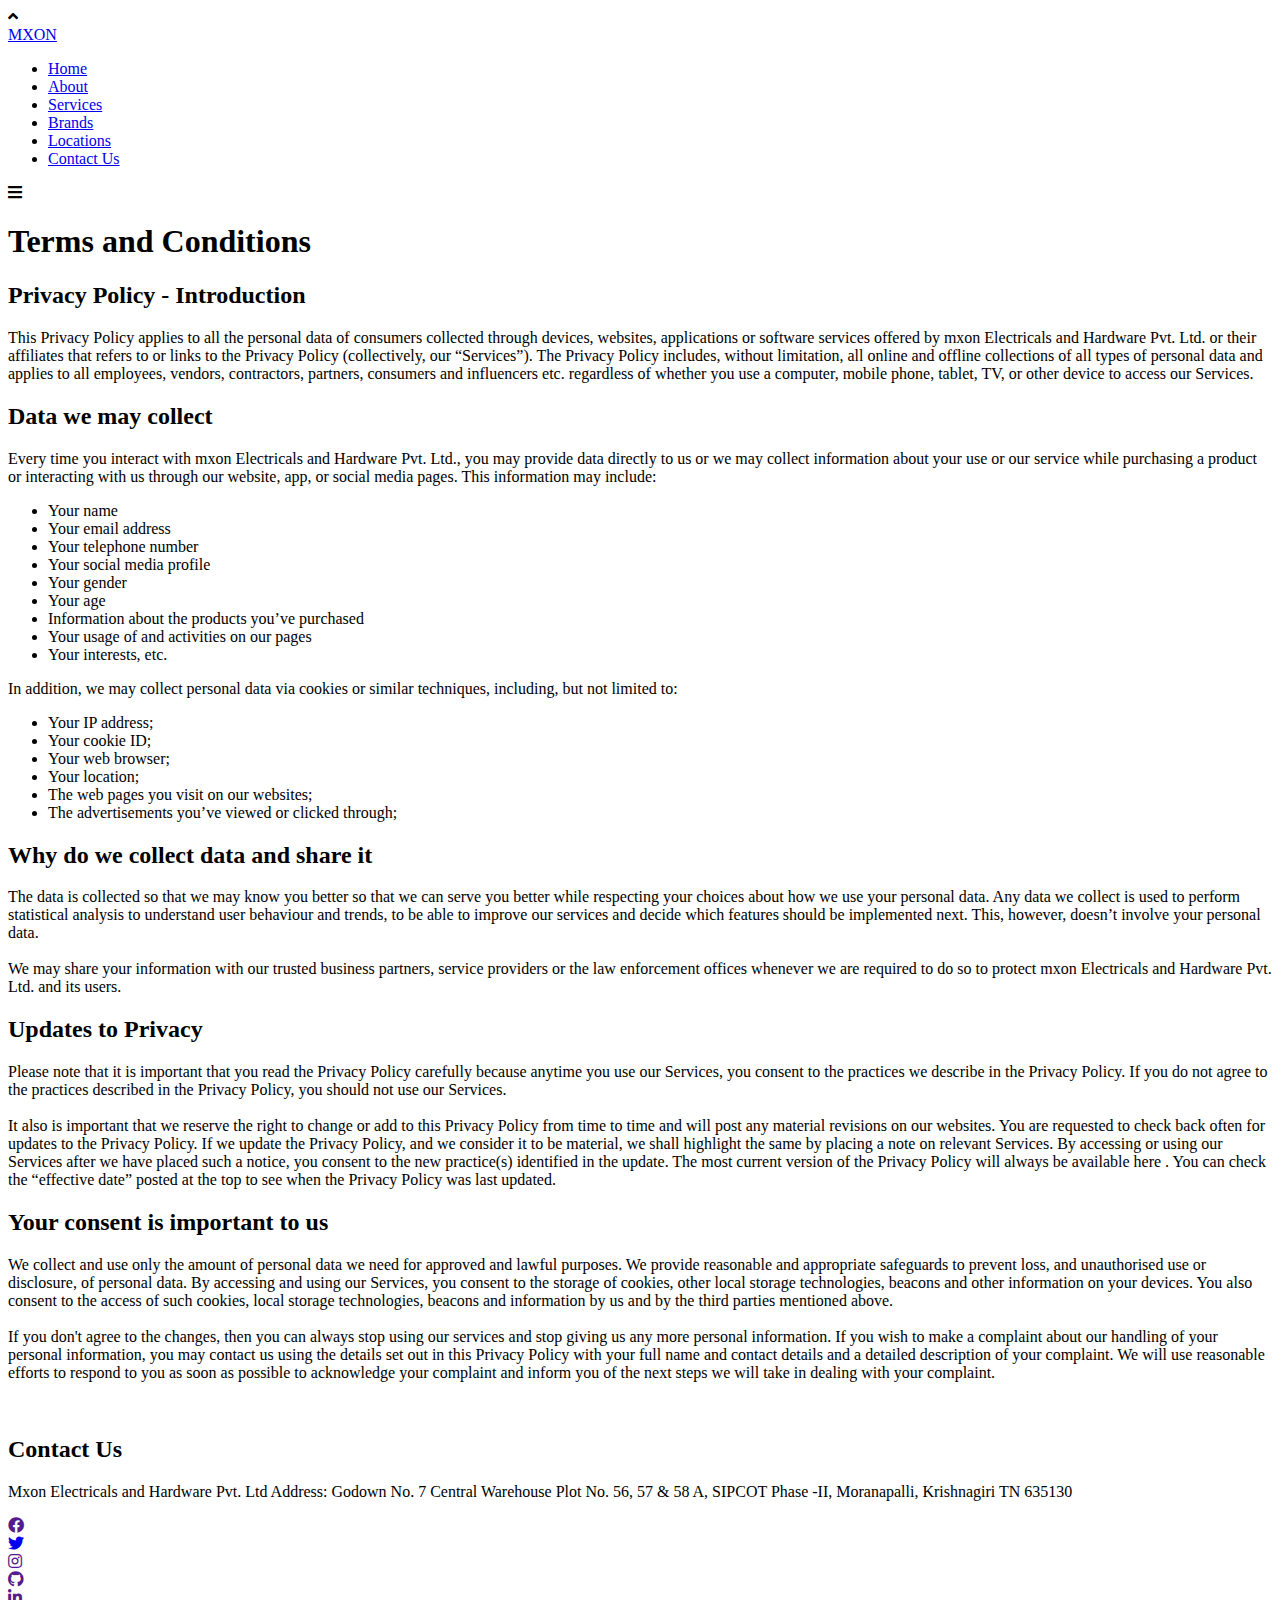
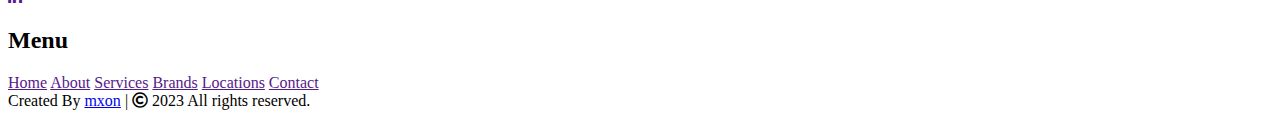
==== tncpage/index.html @ 782d169f "Update and rename index.html to tncpage/index.html" ====
<!DOCTYPE html>
<html lang="en">
<head>
    <meta charset="UTF-8">
    <meta name="viewport" content="width=device-width, initial-scale=1.0">
    <title>MXON</title>
    <link rel="stylesheet" href="style.css">
    <link rel="stylesheet" href="https://cdnjs.cloudflare.com/ajax/libs/font-awesome/5.15.3/css/all.min.css"/>
    <script src="https://code.jquery.com/jquery-3.5.1.min.js"></script>
    <link rel='stylesheet' href='https://cdnjs.cloudflare.com/ajax/libs/font-awesome/5.15.1/css/all.min.css'>
    <script src="https://cdnjs.cloudflare.com/ajax/libs/typed.js/2.0.11/typed.min.js"></script>
    <script src="https://cdnjs.cloudflare.com/ajax/libs/waypoints/4.0.1/jquery.waypoints.min.js"></script>
    <script src="https://cdnjs.cloudflare.com/ajax/libs/OwlCarousel2/2.3.4/owl.carousel.min.js"></script>
    <link rel="stylesheet" href="https://cdnjs.cloudflare.com/ajax/libs/OwlCarousel2/2.3.4/assets/owl.carousel.min.css"/>
    <link href="https://cdnjs.cloudflare.com/ajax/libs/font-awesome/4.7.0/css/font-awesome.css" rel="stylesheet">
</head>

<head>
    <link rel="icon" href="ms.jpg">
</head>

<body>
    <div class="scroll-up-btn">
        <i class="fas fa-angle-up"></i>
    </div>
    <nav class="navbar">
        <div class="max-width">
            <div class="logo"><a href="#">MXON</a></div>
            <ul class="menu">
                <li><a href="#home" class="menu-btn">Home</a></li>
                <li><a href="#about" class="menu-btn">About</a></li>
                <li><a href="#services" class="menu-btn">Services</a></li>
                <li><a href="#brands" class="menu-btn">Brands</a></li>
                <li><a href="#loctions" class="menu-btn">Locations</a></li>
                <li><a href="#contact" class="menu-btn">Contact Us</a></li>
            </ul>
            <div class="menu-btn">
                <i class="fas fa-bars"></i>
            </div>
        </div>
    </nav>

    <div class="container-fluid">
      <div class="row terms-and-conditions-section">
        <div class="col-xs-12 text-center">
          <h1 class="title">Terms and Conditions</h1>
        </div>

        <div class="col-xs-12 col-sm-10 col-sm-offset-1 col-md-8 col-md-offset-2">
          <div class="content">

            <h2 class="section-title">Privacy Policy - Introduction </h2>
            <p>
                This Privacy Policy applies to all the personal data of consumers 
                collected through devices, websites, applications or software services 
                offered by mxon Electricals and Hardware Pvt. Ltd. or their affiliates that refers to or 
                links to the Privacy Policy (collectively, our “Services”). The Privacy 
                Policy includes, without limitation, all online and offline collections 
                of all types of personal data and applies to all employees, vendors, 
                contractors, partners, consumers and influencers etc. regardless of 
                whether you use a computer, mobile phone, tablet, TV, or other device 
                to access our Services.
            </p>

            <h2 class="section-title">Data we may collect </h2>
            <p>Every time you interact with mxon Electricals and Hardware Pvt. Ltd., you may provide data
                directly to us or we may collect information about your use or our service 
                while purchasing a product or interacting with us through our website, app, 
                or social media pages. This information may include:</p>
                <ul>
                    <li>Your name</li>
                    <li>Your email address</li>
                    <li>Your telephone number</li>
                    <li>Your social media profile</li>
                    <li>Your gender</li>
                    <li>Your age</li>
                    <li>Information about the products you’ve purchased</li>
                    <li>Your usage of and activities on our pages</li>
                    <li>Your interests, etc.</li>
                </ul>
                <p>In addition, we may collect personal data via cookies or similar 
                techniques, including, but not limited to:</p>
                <ul>
                    <li>Your IP address;</li>
                    <li>Your cookie ID;</li>
                    <li>Your web browser;</li>
                    <li>Your location;</li>
                    <li>The web pages you visit on our websites;</li>
                    <li>The advertisements you’ve viewed or clicked through;</li>
                </ul>


            <h2 class="section-title">Why do we collect data and share it </h2>
            <p>The data is collected so that we may know you better so that we can serve 
                you better while respecting your choices about how we use your personal data. 
                Any data we collect is used to perform statistical analysis to understand user 
                behaviour and trends, to be able to improve our services and decide which 
                features should be implemented next. This, however, doesn’t involve your 
                personal data.<br><br>
                We may share your information with our trusted business partners, service 
                providers or the law enforcement offices whenever we are required to do so 
                to protect mxon Electricals and Hardware Pvt. Ltd. and its users.</p>
            
            <h2 class="section-title">Updates to Privacy</h2>
            <p>Please note that it is important that you read the Privacy Policy 
                carefully because anytime you use our Services, you consent to the 
                practices we describe in the Privacy Policy. If you do not agree to 
                the practices described in the Privacy Policy, you should not use 
                our Services.<br><br>
                It also is important that we reserve the right to change or add to this 
                Privacy Policy from time to time and will post any material revisions on 
                our websites. You are requested to check back often for updates to the 
                Privacy Policy. If we update the Privacy Policy, and we consider it to 
                be material, we shall highlight the same by placing a note on relevant 
                Services. By accessing or using our Services after we have placed such 
                a notice, you consent to the new practice(s) identified in the update. 
                The most current version of the Privacy Policy will always be available here . 
                You can check the “effective date” posted at the top to see when the 
                Privacy Policy was last updated.</p>
            

            <h2 class="section-title">Your consent is important to us </h2>
            <p>We collect and use only the amount of personal data we need for 
                approved and lawful purposes. We provide reasonable and appropriate 
                safeguards to prevent loss, and unauthorised use or disclosure, of 
                personal data. By accessing and using our Services, you consent to 
                the storage of cookies, other local storage technologies, beacons 
                and other information on your devices. You also consent to the access 
                of such cookies, local storage technologies, beacons and information 
                by us and by the third parties mentioned above.<br><br>
                If you don't agree to the changes, then you can always stop using our 
                services and stop giving us any more personal information. If you wish 
                to make a complaint about our handling of your personal information, you 
                may contact us using the details set out in this Privacy Policy with your 
                full name and contact details and a detailed description of your complaint.
                We will use reasonable efforts to respond to you as soon as possible to
                acknowledge your complaint and inform you of the next steps we will take
                in dealing with your complaint.</p>

  </body>
  



     <!-- footer section start -->
     <div class="wrapper"  >
      <div class="wrapper-left">
          <div class="logo">
              <img src="./Mxon-Final-Logo-Updated01.png" alt="">
          </div>
  
          <div class="wrapper-contact">
              <h2>Contact Us</h2>
          </div>
  
          <p>Mxon Electricals and Hardware Pvt. Ltd
              Address: 
              Godown No. 7
              Central Warehouse
              Plot No. 56, 57 & 58 A,
              SIPCOT Phase -II, Moranapalli,
              Krishnagiri TN 635130
          </p>
  
          <a href="" class="icon facebook">
            <div class="tooltip"></div>
            <span><i class="fab fa-facebook-f"></i></span>
          </a>
          <a href=" " class="icon twitter">
            <div class="tooltip"></div>
            <span><i class="fab fa-twitter"></i></span>
          </a>
          <a href="" class="icon instagram">
            <div class="tooltip"></div>
            <span><i class="fab fa-instagram"></i></span>
          </a>
          <a href="" class="icon github">
            <div class="tooltip"></div>
            <span><i class="fab fa-github"></i></span>
          </a>
          <a href="" class="icon linkedin">
              <div class="tooltip"></div>
              <span><i class="fab fa-linkedin"></i></span>
          </a>
        </div>

          <div class="wrapper-right-right">
              <h2>Menu</h2>
              <a href="" class="footer-home">Home</a>
              <a href="" class="footer-about">About</a>
              <a href="" class="footer-services">Services</a>
              <a href="" class="footer-brands">Brands</a>
              <a href="" class="footer-locations">Locations</a>
              <a href="" class="footer-contact">Contact</a>
          </div>
          
        </div>
      </div>
  <script src="script.js"></script>

   <footer>
      <span>Created By <a href=" ">mxon</a> | <span class="far fa-copyright"></span> 2023 All rights reserved.</span>
  </footer>
</body>
</html>
</html>
    </main>
	<script src="index.js"></script>
  </body>
</html>
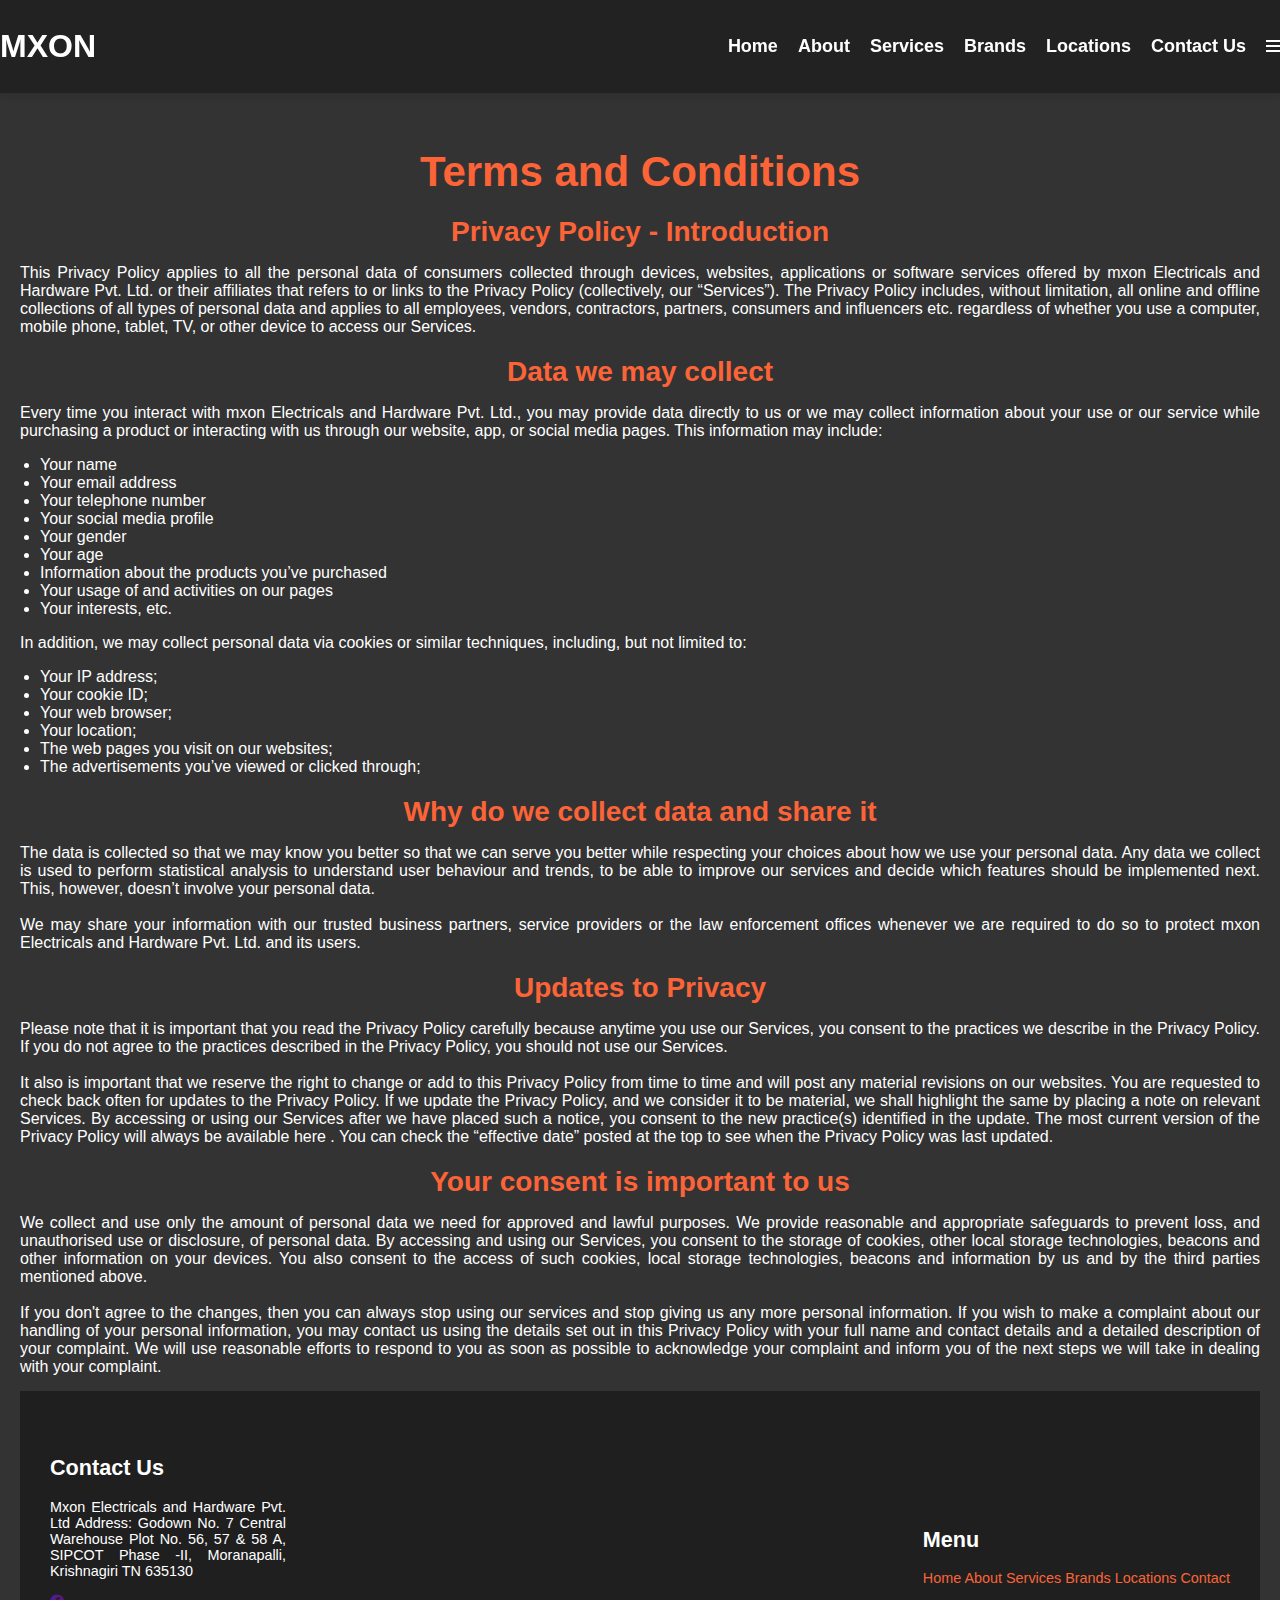
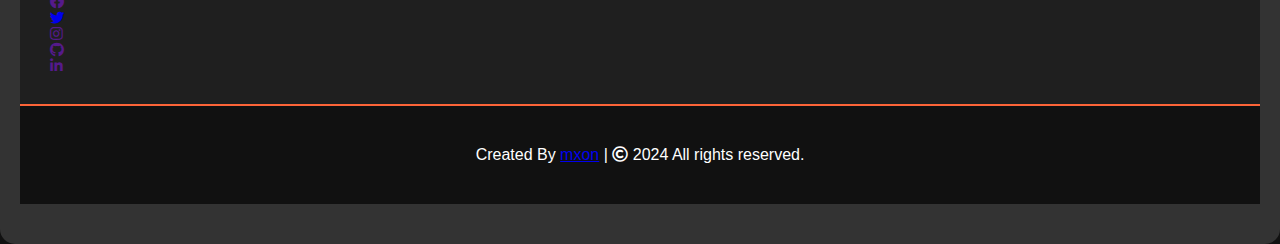
==== commit 8bdceddd: "Update index.html" ====
--- a/tncpage/index.html
+++ b/tncpage/index.html
@@ -27,12 +27,12 @@
         <div class="max-width">
             <div class="logo"><a href="#">MXON</a></div>
             <ul class="menu">
-                <li><a href="#home" class="menu-btn">Home</a></li>
-                <li><a href="#about" class="menu-btn">About</a></li>
-                <li><a href="#services" class="menu-btn">Services</a></li>
-                <li><a href="#brands" class="menu-btn">Brands</a></li>
-                <li><a href="#loctions" class="menu-btn">Locations</a></li>
-                <li><a href="#contact" class="menu-btn">Contact Us</a></li>
+                <li><a href="https://mxon.in/#home" class="menu-btn">Home</a></li>
+                <li><a href="https://mxon.in/#about" class="menu-btn">About</a></li>
+                <li><a href="https://mxon.in/#services" class="menu-btn">Services</a></li>
+                <li><a href="https://mxon.in/#brands" class="menu-btn">Brands</a></li>
+                <li><a href="https://mxon.in/#loctions" class="menu-btn">Locations</a></li>
+                <li><a href="https://mxon.in/#contact" class="menu-btn">Contact Us</a></li>
             </ul>
             <div class="menu-btn">
                 <i class="fas fa-bars"></i>
@@ -161,30 +161,33 @@
               SIPCOT Phase -II, Moranapalli,
               Krishnagiri TN 635130
           </p>
-  
-          <a href="" class="icon facebook">
-            <div class="tooltip"></div>
-            <span><i class="fab fa-facebook-f"></i></span>
-          </a>
-          <a href=" " class="icon twitter">
-            <div class="tooltip"></div>
-            <span><i class="fab fa-twitter"></i></span>
-          </a>
-          <a href="" class="icon instagram">
-            <div class="tooltip"></div>
-            <span><i class="fab fa-instagram"></i></span>
-          </a>
-          <a href="" class="icon github">
-            <div class="tooltip"></div>
-            <span><i class="fab fa-github"></i></span>
-          </a>
-          <a href="" class="icon linkedin">
-              <div class="tooltip"></div>
-              <span><i class="fab fa-linkedin"></i></span>
-          </a>
-        </div>
-
-          <div class="wrapper-right-right">
+
+          <div class="social-media-links">
+  
+            <a href="" class="icon facebook">
+                <div class="tooltip"></div>
+                <span><i class="fab fa-facebook-f"></i></span>
+            </a>
+            <a href=" " class="icon twitter">
+                <div class="tooltip"></div>
+                <span><i class="fab fa-twitter"></i></span>
+            </a>
+            <a href="" class="icon instagram">
+                <div class="tooltip"></div>
+                <span><i class="fab fa-instagram"></i></span>
+            </a>
+            <a href="" class="icon github">
+                <div class="tooltip"></div>
+                <span><i class="fab fa-github"></i></span>
+            </a>
+            <a href="" class="icon linkedin">
+                <div class="tooltip"></div>
+                <span><i class="fab fa-linkedin"></i></span>
+            </a>
+          </div>
+        </div>
+
+          <div class="wrapper-right-right menu-footer">
               <h2>Menu</h2>
               <a href="" class="footer-home">Home</a>
               <a href="" class="footer-about">About</a>
@@ -199,7 +202,7 @@
   <script src="script.js"></script>
 
    <footer>
-      <span>Created By <a href=" ">mxon</a> | <span class="far fa-copyright"></span> 2023 All rights reserved.</span>
+      <span>Created By <a href=" ">mxon</a> | <span class="far fa-copyright"></span> 2024 All rights reserved.</span>
   </footer>
 </body>
 </html>
--- a/tncpage/style.css
+++ b/tncpage/style.css
@@ -0,0 +1,225 @@
+/* Global Styles */
+
+body {
+    background-color: #111;
+    color: #fff;
+    font-family: 'Arial', sans-serif;
+    margin: 0;
+    padding: 0;
+    box-sizing: border-box;
+}
+
+/* Navigation Styles */
+
+.navbar {
+    background-color: #222;
+    padding: 20px 0;
+    position: fixed;
+    width: 100%;
+    top: 0;
+    z-index: 1000;
+    box-shadow: 0 4px 6px rgba(0, 0, 0, 0.1);
+}
+
+.navbar .max-width {
+    display: flex;
+    justify-content: space-between;
+    align-items: center;
+    margin: 0 auto;
+}
+
+.logo a {
+    color: #fff;
+    text-decoration: none;
+    font-size: 32px;
+    font-weight: bold;
+}
+
+.menu {
+    list-style: none;
+    display: flex;
+    margin-left: auto;
+}
+
+.menu li {
+    margin-right: 20px;
+}
+
+.menu a {
+    color: #fff;
+    text-decoration: none;
+    font-size: 18px;
+    font-weight: bold;
+    transition: color 0.3s ease;
+}
+
+.menu a:hover {
+    color: #fc6438;
+}
+
+.container-fluid {
+    margin-top: 80px;
+}
+
+.terms-and-conditions-section {
+    padding: 40px 20px;
+    background-color: #333;
+    border-radius: 15px;
+}
+
+.title {
+    color: #fc6438;
+    font-size: 42px;
+    margin-bottom: 20px;
+    text-align: center;
+}
+
+.section-title {
+    color: #fc6438;
+    font-size: 28px;
+    margin-top: 20px;
+    margin-bottom: 10px;
+    text-align: center;
+}
+
+.content {
+    text-align: justify;
+}
+
+.content p {
+    margin-bottom: 15px;
+}
+
+.content ul {
+    margin-bottom: 15px;
+    padding-left: 20px;
+    text-align: left;
+}
+
+.scroll-up-btn {
+    position: fixed;
+    bottom: 20px;
+    right: 20px;
+    background-color: #fc6438;
+    color: #fff;
+    font-size: 24px;
+    padding: 10px;
+    border-radius: 50%;
+    cursor: pointer;
+    display: none;
+    box-shadow: 0 2px 4px rgba(0, 0, 0, 0.1);
+    transition: background-color 0.3s ease;
+}
+
+.scroll-up-btn:hover {
+    background-color: #ffaf4d;
+}
+
+/* Footer Styles */
+
+.wrapper {
+    padding: 30px;
+    font-size: 0.9rem;
+    display: flex;
+    justify-content: space-between;
+    align-items: center;
+    background-color: #1f1f1f;
+    color: #fff;
+}
+
+.logo img {
+    height: 60px;
+}
+
+.wrapper-left {
+    width: 20%;
+}
+
+.wrapper-right {
+    line-height: 2rem;
+    display: flex;
+    flex-direction: column;
+    gap: 20px;
+    align-items: center;
+    text-align: center;
+}
+
+/* Social Media Icons */
+/* Social Media Icons */
+.social-icons {
+    display: flex;
+    gap: 10px; /* Adjust the gap between icons as needed */
+}
+
+.social-icons img {
+    height: 20px;
+}
+
+
+/* Footer Styling */
+footer {
+    background-color: #111;
+    color: #fff;
+    text-align: center;
+    padding: 40px 0;
+    border-top: 2px solid #fc6438;
+}
+
+/* Adjustments for Contact Us, Careers, and Menu */
+.wrapper-right-right a {
+    color: #fc6438;
+    text-decoration: none;
+    transition: color 0.3s ease;
+    max-width: 5cm;
+    word-wrap: break-word;
+    overflow-wrap: break-word;
+}
+
+.wrapper-right-right a:hover {
+    color: #fff;
+}
+
+/* Add padding between Contact Us, Careers, and Menu */
+.wrapper-right-right .contact,
+.wrapper-right-right .careers,
+.wrapper-right-right .menu {
+    margin-top: 15px;
+}
+
+/* Make Careers look like Contact Us */
+.wrapper-right-right .careers {
+    color: #fc6438;
+    text-decoration: none;
+    transition: color 0.3s ease;
+    max-width: 5cm;
+    word-wrap: break-word;
+    overflow-wrap: break-word;
+}
+
+.wrapper-right-right .careers:hover {
+    color: #fff;
+    text-decoration: none;
+}
+
+/* Additional Styling for Footer */
+.footer-content {
+    display: flex;
+    justify-content: space-between;
+    align-items: center;
+    flex-wrap: wrap;
+}
+
+.footer-links {
+    display: flex;
+    gap: 20px;
+}
+
+.footer-links a {
+    color: #fff;
+    text-decoration: none;
+    transition: color 0.3s ease;
+}
+
+.footer-links a:hover {
+    color: #fc6438;
+}
